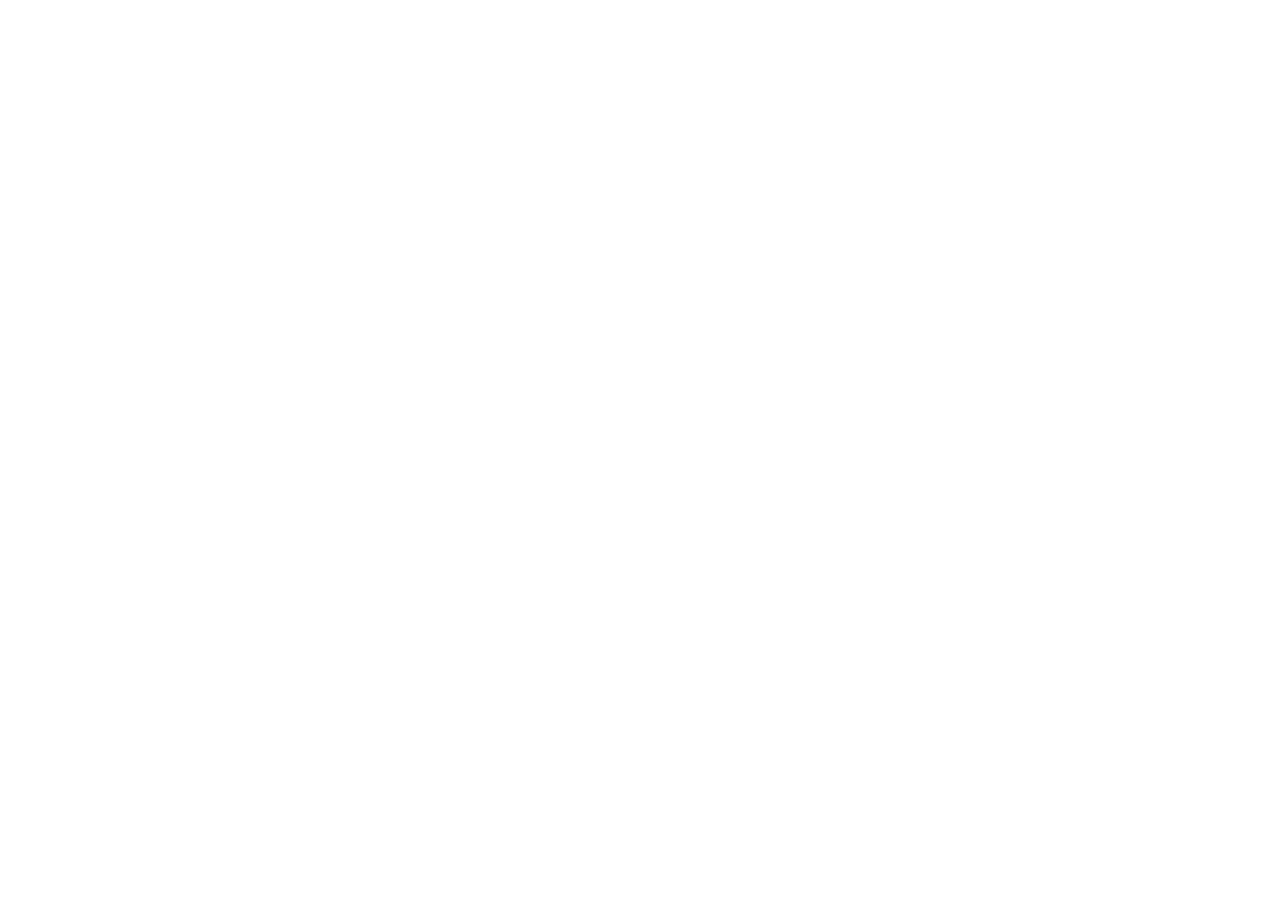
==== schedule.html @ 898f217d "added nav link hovers and trunk pics with hovers" ====
<!doctype html>
<html lang="en">
    <head>
        <title>Trunk or Treat</title>
        <!-- Required meta tags -->
        <meta charset="utf-8" />
        <meta
            name="viewport"
            content="width=device-width, initial-scale=1, shrink-to-fit=no"
        />

        <!-- Bootstrap CSS v5.2.1 -->
        <link
            href="https://cdn.jsdelivr.net/npm/bootstrap@5.3.2/dist/css/bootstrap.min.css"
            rel="stylesheet"
            integrity="sha384-T3c6CoIi6uLrA9TneNEoa7RxnatzjcDSCmG1MXxSR1GAsXEV/Dwwykc2MPK8M2HN"
            crossorigin="anonymous"
        />
    </head>

    <body>
        <header>
            <!-- place navbar here -->
        </header>
        <main></main>
        <footer>
            <!-- place footer here -->
        </footer>
        <!-- Bootstrap JavaScript Libraries -->
        <script
            src="https://cdn.jsdelivr.net/npm/@popperjs/core@2.11.8/dist/umd/popper.min.js"
            integrity="sha384-I7E8VVD/ismYTF4hNIPjVp/Zjvgyol6VFvRkX/vR+Vc4jQkC+hVqc2pM8ODewa9r"
            crossorigin="anonymous"
        ></script>

        <script
            src="https://cdn.jsdelivr.net/npm/bootstrap@5.3.2/dist/js/bootstrap.min.js"
            integrity="sha384-BBtl+eGJRgqQAUMxJ7pMwbEyER4l1g+O15P+16Ep7Q9Q+zqX6gSbd85u4mG4QzX+"
            crossorigin="anonymous"
        ></script>
    </body>
</html>
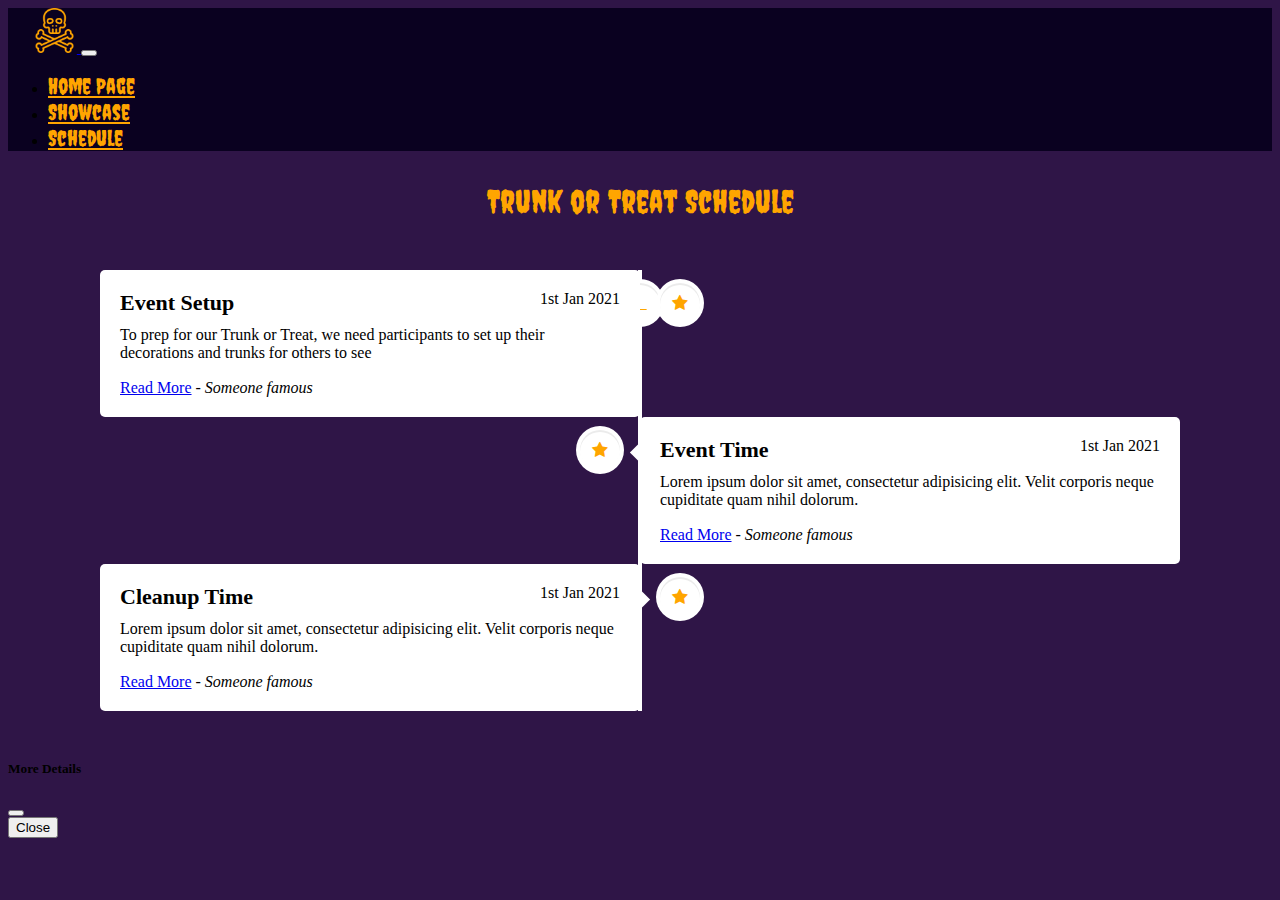
==== commit 9e1fe4a9: "started timeline for the schedule page and can now hover to get trunk details" ====
--- a/schedule.html
+++ b/schedule.html
@@ -1,42 +1,125 @@
 <!doctype html>
 <html lang="en">
-    <head>
-        <title>Trunk or Treat</title>
-        <!-- Required meta tags -->
-        <meta charset="utf-8" />
-        <meta
-            name="viewport"
-            content="width=device-width, initial-scale=1, shrink-to-fit=no"
-        />
 
-        <!-- Bootstrap CSS v5.2.1 -->
-        <link
-            href="https://cdn.jsdelivr.net/npm/bootstrap@5.3.2/dist/css/bootstrap.min.css"
-            rel="stylesheet"
-            integrity="sha384-T3c6CoIi6uLrA9TneNEoa7RxnatzjcDSCmG1MXxSR1GAsXEV/Dwwykc2MPK8M2HN"
-            crossorigin="anonymous"
-        />
-    </head>
+<head>
+    <title>Trunk or Treat</title>
+    <!-- Required meta tags -->
+    <meta charset="utf-8" />
+    <meta name="viewport" content="width=device-width, initial-scale=1, shrink-to-fit=no" />
 
-    <body>
-        <header>
-            <!-- place navbar here -->
-        </header>
-        <main></main>
-        <footer>
-            <!-- place footer here -->
-        </footer>
-        <!-- Bootstrap JavaScript Libraries -->
-        <script
-            src="https://cdn.jsdelivr.net/npm/@popperjs/core@2.11.8/dist/umd/popper.min.js"
-            integrity="sha384-I7E8VVD/ismYTF4hNIPjVp/Zjvgyol6VFvRkX/vR+Vc4jQkC+hVqc2pM8ODewa9r"
-            crossorigin="anonymous"
-        ></script>
+    <!-- Bootstrap CSS v5.2.1 -->
+    <link href="https://cdn.jsdelivr.net/npm/bootstrap@5.3.2/dist/css/bootstrap.min.css" rel="stylesheet"
+        integrity="sha384-T3c6CoIi6uLrA9TneNEoa7RxnatzjcDSCmG1MXxSR1GAsXEV/Dwwykc2MPK8M2HN" crossorigin="anonymous" />
+    <link rel="stylesheet" href="schedule.css">
+    <link rel="stylesheet" href="https://cdnjs.cloudflare.com/ajax/libs/font-awesome/4.7.0/css/font-awesome.min.css">
+</head>
 
-        <script
-            src="https://cdn.jsdelivr.net/npm/bootstrap@5.3.2/dist/js/bootstrap.min.js"
-            integrity="sha384-BBtl+eGJRgqQAUMxJ7pMwbEyER4l1g+O15P+16Ep7Q9Q+zqX6gSbd85u4mG4QzX+"
-            crossorigin="anonymous"
-        ></script>
-    </body>
-</html>
+<body>
+    <header>
+        <!-- place navbar here -->
+        <nav class="navbar navbar-expand-lg  navbar-dark">
+            <div class="container-fluid">
+                <a class="navbar-brand" href="index.html">
+                    <img class="icon1" src="images/skull.png">
+                </a>
+
+                <button class="navbar-toggler" type="button" data-bs-toggle="collapse"
+                    data-bs-target="#navbarNavAltMarkup" aria-controls="navbarNavAltMarkup" aria-expanded="false"
+                    aria-label="Toggle navigation">
+                    <span class="navbar-toggler-icon justify-content-center"></span>
+                </button>
+                <div class="collapse navbar-collapse" id="navbarNavAltMarkup">
+                    <ul class="navbar-nav ms-auto me-4 my-lg-0 navbar-nav-scroll" style="--bs-scroll-height: 100px;">
+                        <li class="nav-item mx-3"> <!-- Added mx-2 for horizontal margin -->
+                            <a class="nav-link navhover navText" aria-current="page" href="index.html">Home Page </a>
+                        </li>
+                        <li class="nav-item mx-3"> <!-- Added mx-2 for horizontal margin -->
+                            <a class="nav-link navhover navText" href="Showcase.html">Showcase</a>
+                        </li>
+                        <li class="nav-item mx-3"> <!-- Added mx-2 for horizontal margin -->
+                            <a class="nav-link navhover navText" href="">Schedule</a>
+                        </li>
+                    </ul>
+                </div>
+        </nav>
+    </header>
+    <main>
+        <h1 class="display-3">Trunk or Treat Schedule</h1>
+        <div class="wrapper">
+            <div class="center-line">
+                <a href="#" class="scroll-icon"><i class="fa-solid fa-caret-up"></i></a>
+            </div>
+            <div class="row row-1">
+                <section>
+                    <i class="icon fa fa-star" aria-hidden="true"></i>
+                    <div class="details">
+                        <span class="title">Event Setup</span>
+                        <span>1st Jan 2021</span>
+                    </div>
+                    <p>To prep for our Trunk or Treat, we need participants to set up their decorations and trunks for others to see</p>
+                        <div class="button">
+                            <a href="#" data-info="Participants will start their trunk setup at 3:00 PM. Vendors like Feds on the Go and Goldy's Ice Cream will start setting up">Read More</a>
+                            <i>- Someone famous</i>
+                        </div>
+                </section>
+            </div>
+            <div class="row row-2">
+                <section>
+                    <i class="icon fa fa-star"></i>
+                    <div class="details">
+                        <span class="title">Event Time</span>
+                        <span>1st Jan 2021</span>
+                    </div>
+                    <p>Lorem ipsum dolor sit amet, consectetur adipisicing elit. Velit corporis neque cupiditate quam
+                        nihil dolorum.</p>
+                        <div class="button">
+                            <a href="#" data-info="Details about Event Setup...">Read More</a>
+                            <i>- Someone famous</i>
+                        </div>
+                </section>
+            </div>
+            <div class="row row-3">
+                <section>
+                    <i class="icon fa fa-star"></i>
+                    <div class="details">
+                        <span class="title">Cleanup Time</span>
+                        <span>1st Jan 2021</span>
+                    </div>
+                    <p>Lorem ipsum dolor sit amet, consectetur adipisicing elit. Velit corporis neque cupiditate quam
+                        nihil dolorum.</p>
+                        <div class="button">
+                            <a href="#" data-info="Details about Event Setup...">Read More</a>
+                            <i>- Someone famous</i>
+                        </div>
+                </section>
+            </div>
+        </div>
+    </main>
+    <div class="modal fade" id="infoModal" tabindex="-1" aria-labelledby="infoModalLabel" aria-hidden="true">
+        <div class="modal-dialog">
+            <div class="modal-content">
+                <div class="modal-header">
+                    <h5 class="modal-title" id="infoModalLabel">More Details</h5>
+                    <button type="button" class="btn-close" data-bs-dismiss="modal" aria-label="Close"></button>
+                </div>
+                <div class="modal-body" id="modalDescription"></div>
+                <div class="modal-footer">
+                    <button type="button" class="btn btn-secondary" data-bs-dismiss="modal">Close</button>
+                </div>
+            </div>
+        </div>
+    </div>
+    <footer>
+        <!-- place footer here -->
+    </footer>
+    <!-- Bootstrap JavaScript Libraries -->
+    <script src="https://code.jquery.com/jquery-3.7.1.js"
+    integrity="sha256-eKhayi8LEQwp4NKxN+CfCh+3qOVUtJn3QNZ0TciWLP4=" crossorigin="anonymous"></script>
+
+    <script src="https://cdn.jsdelivr.net/npm/@popperjs/core@2.11.8/dist/umd/popper.min.js" integrity="sha384-I7E8VVD/ismYTF4hNIPjVp/Zjvgyol6VFvRkX/vR+Vc4jQkC+hVqc2pM8ODewa9r" crossorigin="anonymous"></script>
+    <script src="https://cdn.jsdelivr.net/npm/bootstrap@5.3.2/dist/js/bootstrap.min.js" integrity="sha384-BBtl+eGJRgqQAUMxJ7pMwbEyER4l1g+O15P+16Ep7Q9Q+zqX6gSbd85u4mG4QzX+" crossorigin="anonymous"></script>
+    
+        <script src="script.js"></script>
+</body>
+
+</html>--- a/schedule.css
+++ b/schedule.css
@@ -0,0 +1,166 @@
+@import url('https://fonts.googleapis.com/css2?family=Creepster&display=swap');
+@import url('https://fonts.googleapis.com/css2?family=Poppins:ital,wght@0,100;0,200;0,300;0,400;0,500;0,600;0,700;0,800;0,900;1,100;1,200;1,300;1,400;1,500;1,600;1,700;1,800;1,900&display=swap');
+body{
+    background-color: rgb(47, 21, 71);
+}
+.logo{
+    text-align: center;
+    padding: 3em;
+}
+h1{
+    font-family: "Creepster", system-ui;
+    font-weight: 400;
+color: orange;
+justify-content: center;
+text-align: center;
+margin-top: 1em;
+margin-bottom: 0.5em;
+  
+}
+nav {
+    background-color: rgb(10, 1, 32);
+}
+.nav-link {
+    color: orange;
+    font-family: "Creepster", system-ui;
+    font-size: 1.4em;
+}
+.nav-link:hover {
+    color: white;
+    font-family: "Creepster", system-ui;
+    font-size: 1.4em;
+    text-shadow: 0 0 10px #fff, 0 0 20px orange, 0 0 30px orange, 0 0 40px orange, 0 0 50px orange, 0 0 50px #ff4da6, 0 0 40px orange;
+}
+.icon1 {
+    height: 2.8em;
+    margin-left: 1.5em;
+}
+.wrapper {
+    max-width: 1080px;
+    margin: 50px auto;
+    padding: 0 20px;
+    position: relative;
+}
+.wrapper .center-line{
+    position: absolute;
+    height: 100%;
+    width: 4px;
+    background: #fff;
+    left: 50%;
+    transform: translateX(-50%);
+}
+.wrapper .row{
+    display: flex;
+}
+.wrapper .row-1{
+    justify-content: flex-start;
+}
+.wrapper .row-2{
+    justify-content: flex-end;
+}
+.wrapper .row-3{
+    justify-content: flex-start;
+}
+.wrapper .row section{
+    background: #fff;
+    border-radius: 5px;
+    width: calc(50% - 40px);
+    padding: 20px;
+    position: relative;
+}
+.wrapper .row section::before{
+    position: absolute;
+    content: "";
+    height: 15px;
+    width: 15px;
+    background: #fff;
+    top: 28px;
+    z-index: -1;
+    transform: rotate(45deg);
+
+}
+.row-1 section::before{
+    right: -7px;
+}
+.row-2 section::before{
+    left: -7px;
+}
+.row-3 section::before{
+    right: -7px;
+}
+.row section .icon,
+.center-line .scroll-icon {
+    position: absolute;
+    background: #fff;
+    height: 40px;
+    width: 40px;
+    text-align: center;
+    line-height: 40px;
+    border-radius: 50%;
+    color: orange;
+    top: 13px;
+    font-size: 17px;
+    box-shadow: 0 0 0 4px #fff, inset 0 2px rgba(0, 0, 0, 0.08), 0 3px rgba(0,0,0,0.05);
+}
+.center-line .scroll-icon{
+    bottom: 0px;
+    left: 50%;
+    transform: translateX(-50%);
+}
+.row-1 section .icon{
+    top: 13px;
+    right: -60px;
+}
+.row-2 section .icon{
+    top: 13px;
+    left: -60px;
+}
+.row-3 section .icon{
+    top: 13px;
+    right: -60px;
+}
+.row section .details,
+.row section .bottom{
+    display: flex;
+    justify-content: space-between;
+
+}
+.row section .details .title {
+    font-size: 22px;
+    font-weight: 600;
+}
+.row section p{
+    margin: 10px 0 17px 0;
+}
+.row section .bottom a{
+    text-decoration: none;
+    background: #ff7979;
+    color: #fff;
+    border-radius: 5px;
+    font-size: 17px;
+    font-weight: 400;
+
+}
+@media(max-width: 772px){
+    .wrapper .center-line{
+        left: 40px;
+    }
+    .wrapper .row{
+        margin: 30px 0 3px 60px;
+    }
+    .wrapper .row section{
+        width: 100%;
+    }
+    .row-1 section::before{
+        left: -7px;
+    }
+    .row-1 section .icon{
+        left: -60px;
+    }
+    .row-3 section::before{
+        left: -7px;
+    }
+    .row-3 section .icon{
+        left: -60px;
+    }
+}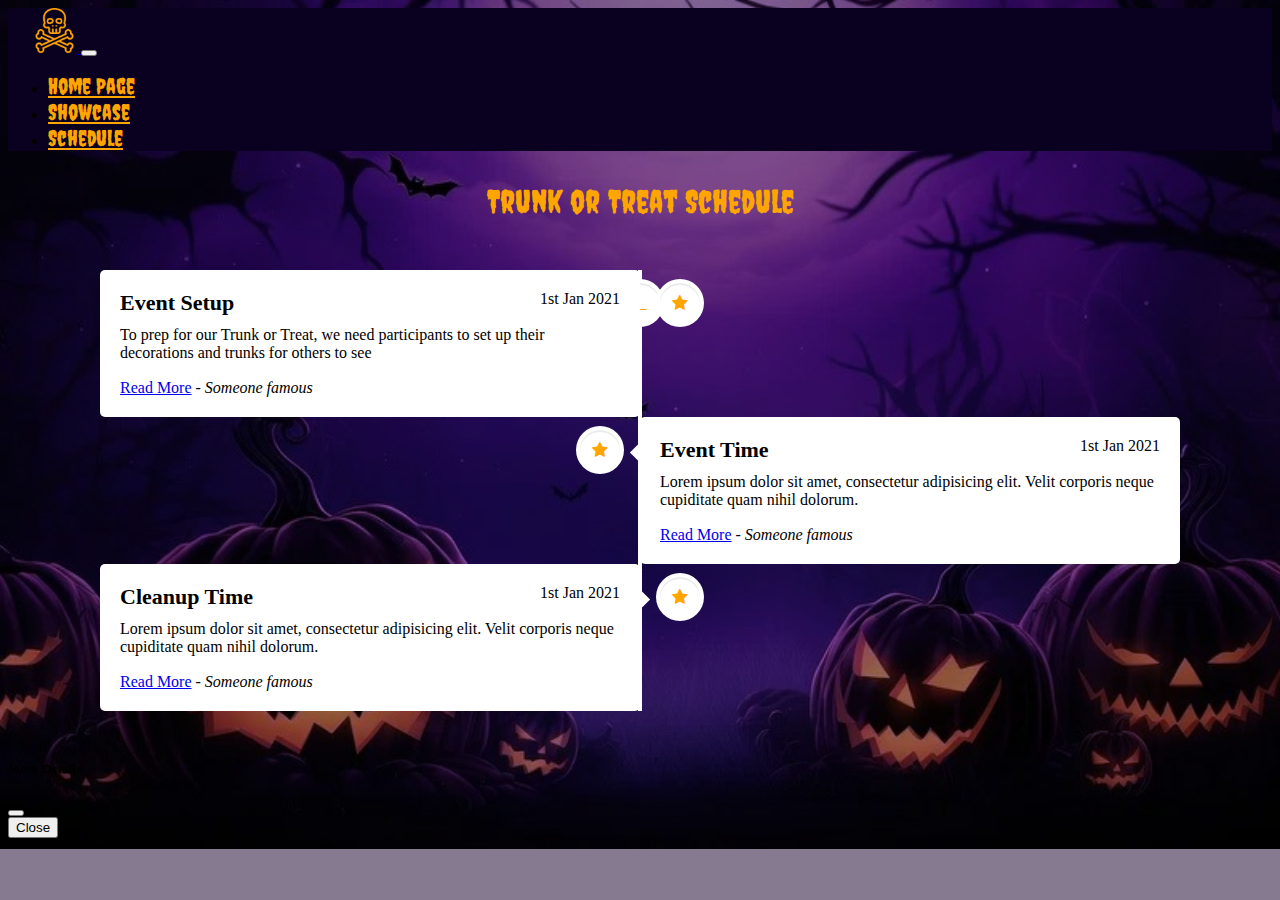
==== commit cade555a: "added background to schedule and showcase page and changed timeline" ====
--- a/schedule.html
+++ b/schedule.html
@@ -34,10 +34,10 @@
                             <a class="nav-link navhover navText" aria-current="page" href="index.html">Home Page </a>
                         </li>
                         <li class="nav-item mx-3"> <!-- Added mx-2 for horizontal margin -->
-                            <a class="nav-link navhover navText" href="Showcase.html">Showcase</a>
+                            <a class="nav-link navhover navText" href="showcase.html">Showcase</a>
                         </li>
                         <li class="nav-item mx-3"> <!-- Added mx-2 for horizontal margin -->
-                            <a class="nav-link navhover navText" href="">Schedule</a>
+                            <a class="nav-link navhover navText" href="schedule.html">Schedule</a>
                         </li>
                     </ul>
                 </div>
--- a/schedule.css
+++ b/schedule.css
@@ -1,7 +1,14 @@
 @import url('https://fonts.googleapis.com/css2?family=Creepster&display=swap');
 @import url('https://fonts.googleapis.com/css2?family=Poppins:ital,wght@0,100;0,200;0,300;0,400;0,500;0,600;0,700;0,800;0,900;1,100;1,200;1,300;1,400;1,500;1,600;1,700;1,800;1,900&display=swap');
 body{
-    background-color: rgb(47, 21, 71);
+background-image: url('images/halloween.jpg');
+background-size: cover;
+background-repeat: no-repeat;
+background-position: center;
+justify-content: center;
+align-items: center;
+background-blend-mode: overlay;
+background-color: #1d063088;   
 }
 .logo{
     text-align: center;
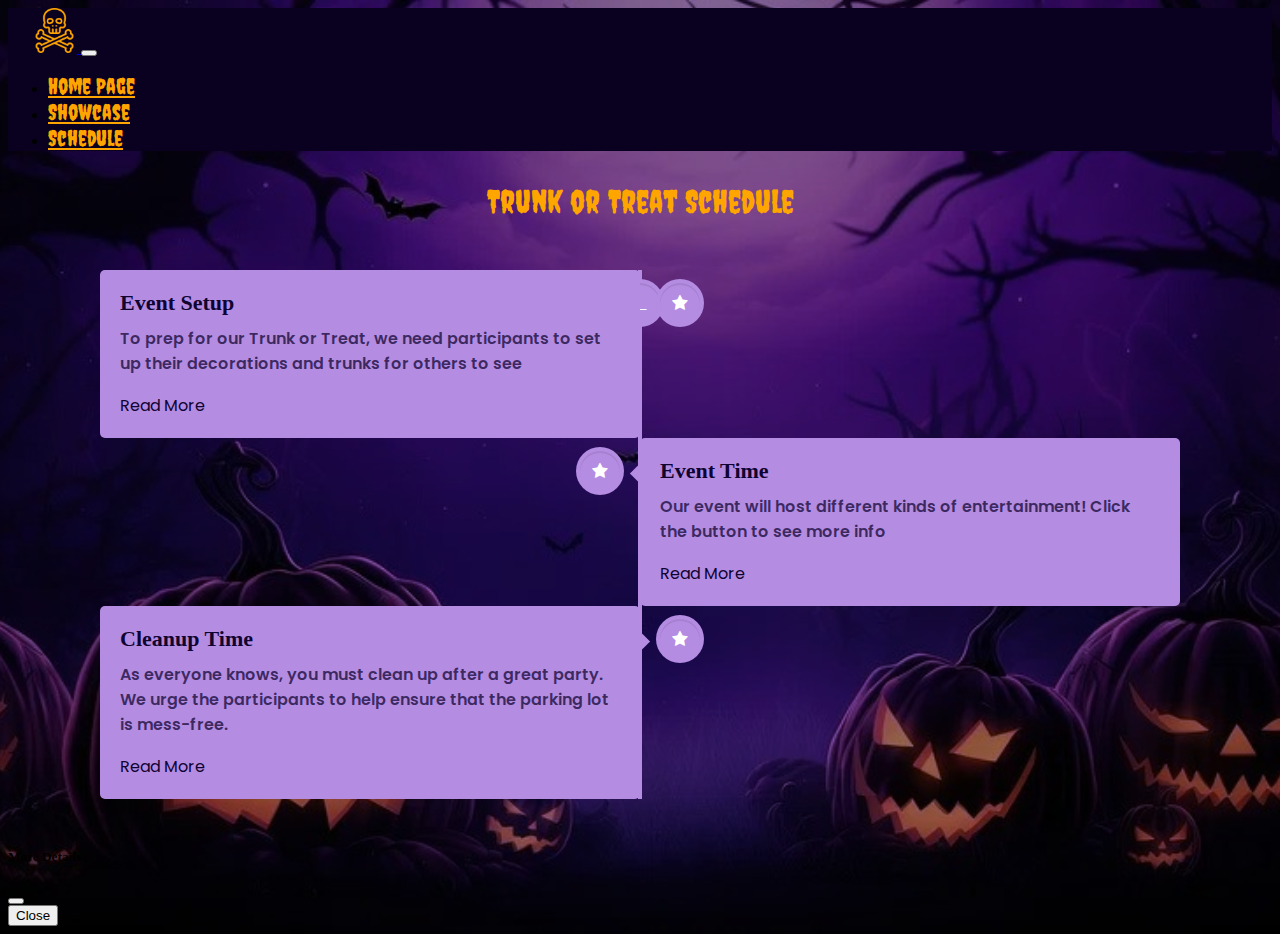
==== commit 1ec06ab9: "added info to timeline and created flyer popup for home page" ====
--- a/schedule.html
+++ b/schedule.html
@@ -54,12 +54,10 @@
                     <i class="icon fa fa-star" aria-hidden="true"></i>
                     <div class="details">
                         <span class="title">Event Setup</span>
-                        <span>1st Jan 2021</span>
                     </div>
                     <p>To prep for our Trunk or Treat, we need participants to set up their decorations and trunks for others to see</p>
                         <div class="button">
-                            <a href="#" data-info="Participants will start their trunk setup at 3:00 PM. Vendors like Feds on the Go and Goldy's Ice Cream will start setting up">Read More</a>
-                            <i>- Someone famous</i>
+                            <a class="info" href="#" data-info="Participants will start their trunk setup at 3:00 PM. Vendors like Feds on the Go and Goldy's Ice Cream will start setting up">Read More</a>
                         </div>
                 </section>
             </div>
@@ -68,13 +66,10 @@
                     <i class="icon fa fa-star"></i>
                     <div class="details">
                         <span class="title">Event Time</span>
-                        <span>1st Jan 2021</span>
                     </div>
-                    <p>Lorem ipsum dolor sit amet, consectetur adipisicing elit. Velit corporis neque cupiditate quam
-                        nihil dolorum.</p>
+                    <p>Our event will host different kinds of entertainment! Click the button to see more info</p>
                         <div class="button">
-                            <a href="#" data-info="Details about Event Setup...">Read More</a>
-                            <i>- Someone famous</i>
+                            <a class="info" href="#" data-info="Our Trunk or Treat will run from 4:00 PM-5:30PM. There will be music, games, and face painting along with the displays!">Read More</a>
                         </div>
                 </section>
             </div>
@@ -83,13 +78,10 @@
                     <i class="icon fa fa-star"></i>
                     <div class="details">
                         <span class="title">Cleanup Time</span>
-                        <span>1st Jan 2021</span>
                     </div>
-                    <p>Lorem ipsum dolor sit amet, consectetur adipisicing elit. Velit corporis neque cupiditate quam
-                        nihil dolorum.</p>
+                    <p>As everyone knows, you must clean up after a great party. We urge the participants to help ensure that the parking lot is mess-free.</p>
                         <div class="button">
-                            <a href="#" data-info="Details about Event Setup...">Read More</a>
-                            <i>- Someone famous</i>
+                            <a class="info" href="#" data-info="All Trunk or Treat participants must stay after the event to help clean up. This will be from about 5:30PM to 6:00PM">Read More</a>
                         </div>
                 </section>
             </div>
--- a/schedule.css
+++ b/schedule.css
@@ -1,3 +1,4 @@
+/* font imports */
 @import url('https://fonts.googleapis.com/css2?family=Creepster&display=swap');
 @import url('https://fonts.googleapis.com/css2?family=Poppins:ital,wght@0,100;0,200;0,300;0,400;0,500;0,600;0,700;0,800;0,900;1,100;1,200;1,300;1,400;1,500;1,600;1,700;1,800;1,900&display=swap');
 body{
@@ -42,6 +43,7 @@
     height: 2.8em;
     margin-left: 1.5em;
 }
+/*start of timeline*/
 .wrapper {
     max-width: 1080px;
     margin: 50px auto;
@@ -52,7 +54,7 @@
     position: absolute;
     height: 100%;
     width: 4px;
-    background: #fff;
+    background: #b48ce2;
     left: 50%;
     transform: translateX(-50%);
 }
@@ -69,18 +71,19 @@
     justify-content: flex-start;
 }
 .wrapper .row section{
-    background: #fff;
+    background: #b48ce2;
     border-radius: 5px;
     width: calc(50% - 40px);
     padding: 20px;
     position: relative;
+    color: #fff;
 }
 .wrapper .row section::before{
     position: absolute;
     content: "";
     height: 15px;
     width: 15px;
-    background: #fff;
+    background: #b48ce2;
     top: 28px;
     z-index: -1;
     transform: rotate(45deg);
@@ -98,21 +101,29 @@
 .row section .icon,
 .center-line .scroll-icon {
     position: absolute;
-    background: #fff;
+    background: #b48ce2;
     height: 40px;
     width: 40px;
     text-align: center;
     line-height: 40px;
     border-radius: 50%;
-    color: orange;
+    color: rgb(255, 255, 255);
     top: 13px;
     font-size: 17px;
-    box-shadow: 0 0 0 4px #fff, inset 0 2px rgba(0, 0, 0, 0.08), 0 3px rgba(0,0,0,0.05);
+    box-shadow: 0 0 0 4px #b48ce2, inset 0 2px rgba(0, 0, 0, 0.08), 0 3px rgba(0,0,0,0.05);
 }
 .center-line .scroll-icon{
     bottom: 0px;
     left: 50%;
     transform: translateX(-50%);
+}
+span.title{
+    color: rgb(15, 3, 49);
+}
+p{
+    color: rgba(15, 3, 49, 0.733);
+    font-family: 'Poppins';
+    font-weight: 600;
 }
 .row-1 section .icon{
     top: 13px;
@@ -148,6 +159,13 @@
     font-weight: 400;
 
 }
+a.info{
+    color: rgb(15, 3, 49);
+    text-decoration: none;
+    font-family: 'Poppins';
+    font-weight: 400;
+}
+/*small screen visiblity*/
 @media(max-width: 772px){
     .wrapper .center-line{
         left: 40px;
